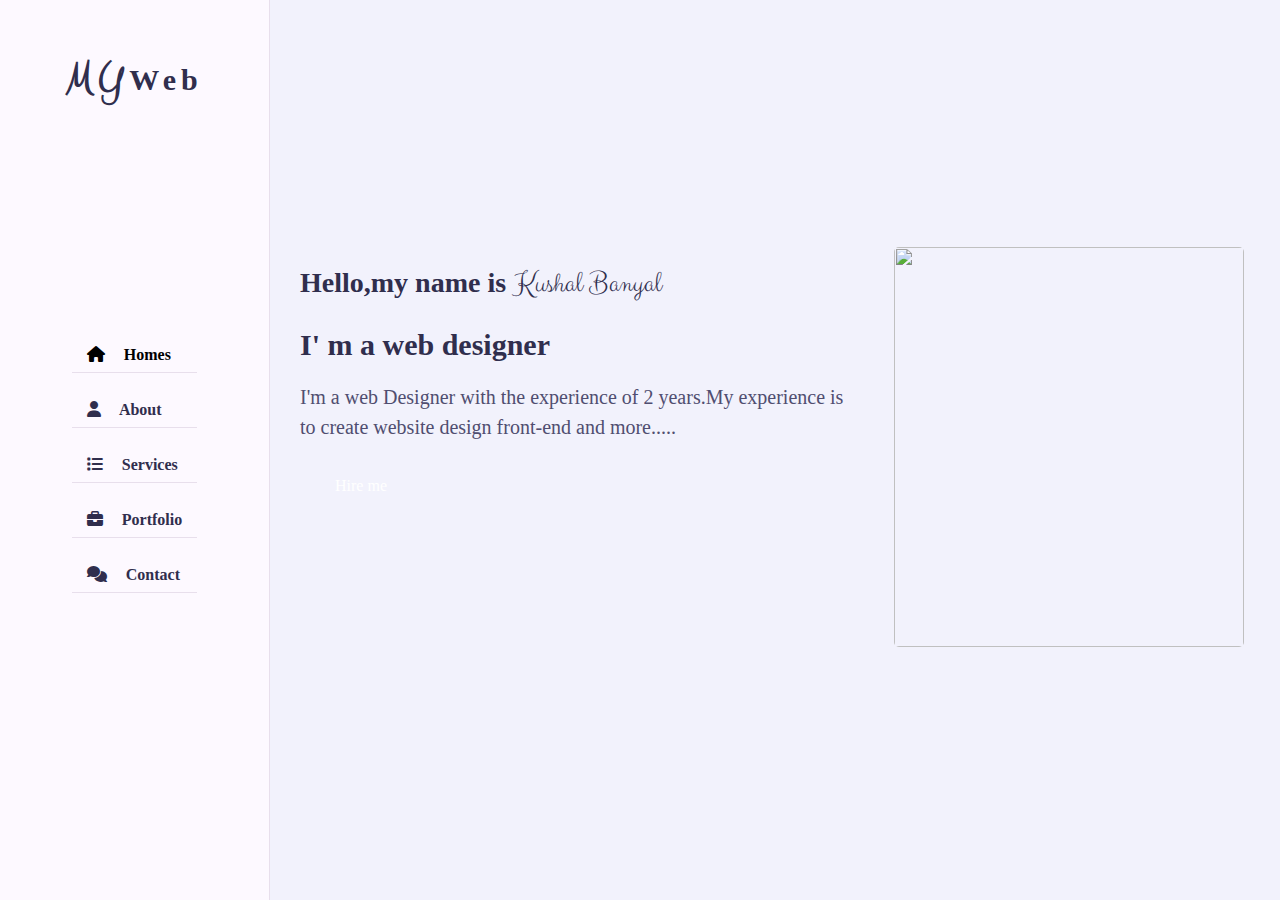
==== index.html @ 0e72da2f "Home section completed" ====
<!DOCTYPE html>
<html lang="en">
<head>
  <meta charset="UTF-8">
  <meta http-equiv="X-UA-Compatible" content="IE=edge">
  <meta name="viewport" content="width=device-width, initial-scale=1.0">
  <title>Portfolio website</title>
  <!-- Adding css files here -->
  <link rel="stylesheet" href="style.css">
  <link rel="stylesheet" href="colour.css">
  <link rel="stylesheet" href="https://cdnjs.cloudflare.com/ajax/libs/font-awesome/6.2.0/css/all.min.css">


</head>
<body>
  <!-- Main body starting -->

  <div class="main-container"></div>
  
    <!-- myweb starting here -->
    <div class="myweb">
      <div class="logo">
        <a href="#"><span>MY</span>Web</a>
      </div>
      <div class="nav-toogler">
        <span></span>
      </div>
      <ul class="nav">
        <li><a href="#" class="active"><i class="fa fa-home"></i> Homes</a></li>
        <li><a href="#"><i class="fa fa-user"></i>  About</a></li>
        <li><a href="#"><i class="fa fa-list"></i> 
        Services</a></li>
        <li><a href="#"><i class="fa fa-briefcase"></i> Portfolio</a></li>
        <li><a href="#"><i class="fa fa-comments"></i> Contact</a></li>
      </ul>
    </div>
    <!-- my web ending here -->

    <!-- main-Content starting-->
    <div class="main-content">

      <!-- Home-Section start -->
        <section class="home section">
          <div class="container">
            <div class="row">
              <div class="home-info padd-15">
                <h3 class="hello">Hello,my name is <span class="name">Kushal Banyal</span></h3>
                <h3 class="my-profession">I' m a <span class="typing">web designer</span></h3>
                <p>I'm a web Designer with the experience of 2 years.My experience is to create website design front-end and more.....</p>
                <a href="#contact" class="btn hire-me">Hire me</a>
              </div>
              <div class="home-img padd-15">
                <img src="images/IMG_20220713_212224.jpg" alt=""
              </div>
            </div>
          </div>
        </section>
      <!-- Home-Section end -->

    </div>
    <!-- main-Content ending-->

  <!-- Main body ending -->

  <!-- Java Script -->
  <script src="script.js"></script>
  
</body>
</html>
---- style.css ----
@import url('https://fonts.googleapis.com/css2?family=Clicker+Script&family=Roboto:wght@300;400;500;600;700&display=swap');
:root
{
  --bg-black-900:#f2f2fc;
  --bg-black-100:#fdf9ff;
  --bg-black-50:#e8dfec;
  --text-black-900:#302e4d;
  --text-black-700:#504e70; 
  
}
*
{
  margin: 0;
  padding: 0;
  outline: none;
  text-decoration: none;
  box-sizing: border-box;
}

body
{
  margin:0;
  padding: 0;
  line-height: 1.5;
  font-size: 16px;
  font-family: 'poppins' sans-serif;
}

::before,::after
{
  box-sizing: border-box;
}

/* section */
ul
{
  list-style: none;
}
.section
{
  background: var(--bg-black-900);
  min-height: 100vh;
  display: block;
  padding: 0 30px;
  opacity: 1;
}
.main-content
{
  padding-left: 270px;
  
}
.padd-15{
  padding-left: 15px;
  padding-right: 15px;
}
.container
{
  max-width: 1100px;
  width: 100%;
  margin: auto;
}
.row
{
  display: flex;
  flex-wrap: wrap;
  margin-left: -15px;
  margin-right: -15px;
  position: relative;

}
.btn
{
  /* margin-top: 15px; */
  font-size: 16px;
  font-weight: 500;
  padding: 12px 35px;
  color: white;
  border-radius: 40px;
  display: inline-block;
  white-space: nowrap;
  background:var(--skin-color);
  transition: all 0.3s ease;
  border: none;
}
.btn:hover
{
  transform: scale(1.05);
}

/* myweb */
.myweb
{
  width: 270px;
  padding: 30px;
  position: fixed;
  background: var(--bg-black-100);
  top: 0;
  height: 100%;
  border-right: 1px solid var(--bg-black-50);
  z-index: 10;
  display: flex;
  justify-content: center;
  align-items: center;

}
.myweb .logo
{
  position: absolute;
  top: 50px;
  font-size: 30px;
  text-transform: capitalize;
  
}
.myweb .logo a
{
  color: var(--text-black-900);
  font-weight: 700;
  padding: 15px 20px;
  font-size: 30px;
  letter-spacing: 5px;
  position: relative;
}
.myweb .logo a span
{
  font-family: "Clicker Script", cursive;
  font-size: 40px;
}
.myweb .logo a::before
{
  content: '';
  position: absolute;
  width: 20px;
  height: 20px;
  border-bottom: 5px solid var(--skin-color);
  border-left: 5px solid var(--skin-color);
  bottom: 0;
  left: 0;
}
.myweb .logo a::after
{
  content: '';
  position: absolute;
  width: 20px;
  height: 20px;
  border-top: 5px solid var(--skin-color);
  border-right: 5px solid var(--skin-color);
  top: 0;
  right: 0;
}
.myweb .nav-toogler
{
  height: 40px;
  width: 45px;
  border: 1px solid var(--bg-black-50);
  cursor: pointer;
  position: fixed;
  left: 300px;
  top:20px;
  border-radius: 5px;
  background: var(--bg-black-100);
  display: none;
  align-items: center;
  justify-content: center;
}
.myweb .nav-toogler span
{
  height: 2px;
  width: 18px;
  background: var(--skin-color);
  display: inline-block;
  position: relative;
}
.myweb .nav-toogler span::before
{
  content: '';
  height: 2px;
  width: 18px;
  background: var(--skin-color);
  position: absolute;
  top: -6px;
  left: 0;
}
.myweb .nav-toogler span::after
{
  content: '';
  height: 2px;
  width: 18px;
  background: var(--skin-color);
  position: absolute;
  top: 6px;
  left: 0;
}
.myweb .nav
{
  margin-top: 50px;
}
.myweb .nav li
{
  margin-bottom: 20px;
  display: block;
}
.myweb .nav li a
{
  font-size: 16px;
  font-weight: 600;
  display: block;
  border-bottom: 1px solid var(--bg-black-50);
  color: var(--text-black-900);
  padding: 5px 15px;
}
.myweb .nav li a.active
{
  color: var(--skin-color);
}
.myweb .nav li a i{
  margin-right: 15px;
}
/* home */
.home
{
  min-height: 100vh;
  display: flex;
  color: var(--text-black-900);
   
}
.home .home-info
{
  flex: 0 0 60%;
  max-width: 60%;
}
h3.hello
{
  font-size: 28px;
  margin: 15px 0;
}
h3.hello span
{
  font-family: 'Clicker Script' ,cursive;
  font-size: 30px;
  font-weight: 200;
  color: var(--skin-color);
}
h3.my-profession
{
  font-size: 30px;
  margin: 15px 0;
}
.typing
{
  color: var(--skin-color);
}
.home-info p{
  margin-bottom: 20px;
  font-size: 20px;
  color: var(--text-black-700);

}

.home .home-img
{
  flex: 0 0 40%;
  max-width: 40%;
  text-align: center;
  position: relative;
}
.home-img::before
{
  content: '';
  position: absolute;
  height: 80px;
  width: 80px;
  border-top: 10px solid var(--skin-color);
  border-left: 10px solid var(--skin-color);
  left: 20px;
  top: -35px;
}
.home-img::after
{
  content: '';
  position: absolute;
  height: 80px;
  width: 80px;
  border-bottom: 10px solid var(--skin-color);
  border-right: 10px solid var(--skin-color);
  right: 20px;
  bottom: -20px;
}
.home .home-img img
{
  height: 400px;
  margin: auto;
  border-radius: 5px;
  width: 350px;
}
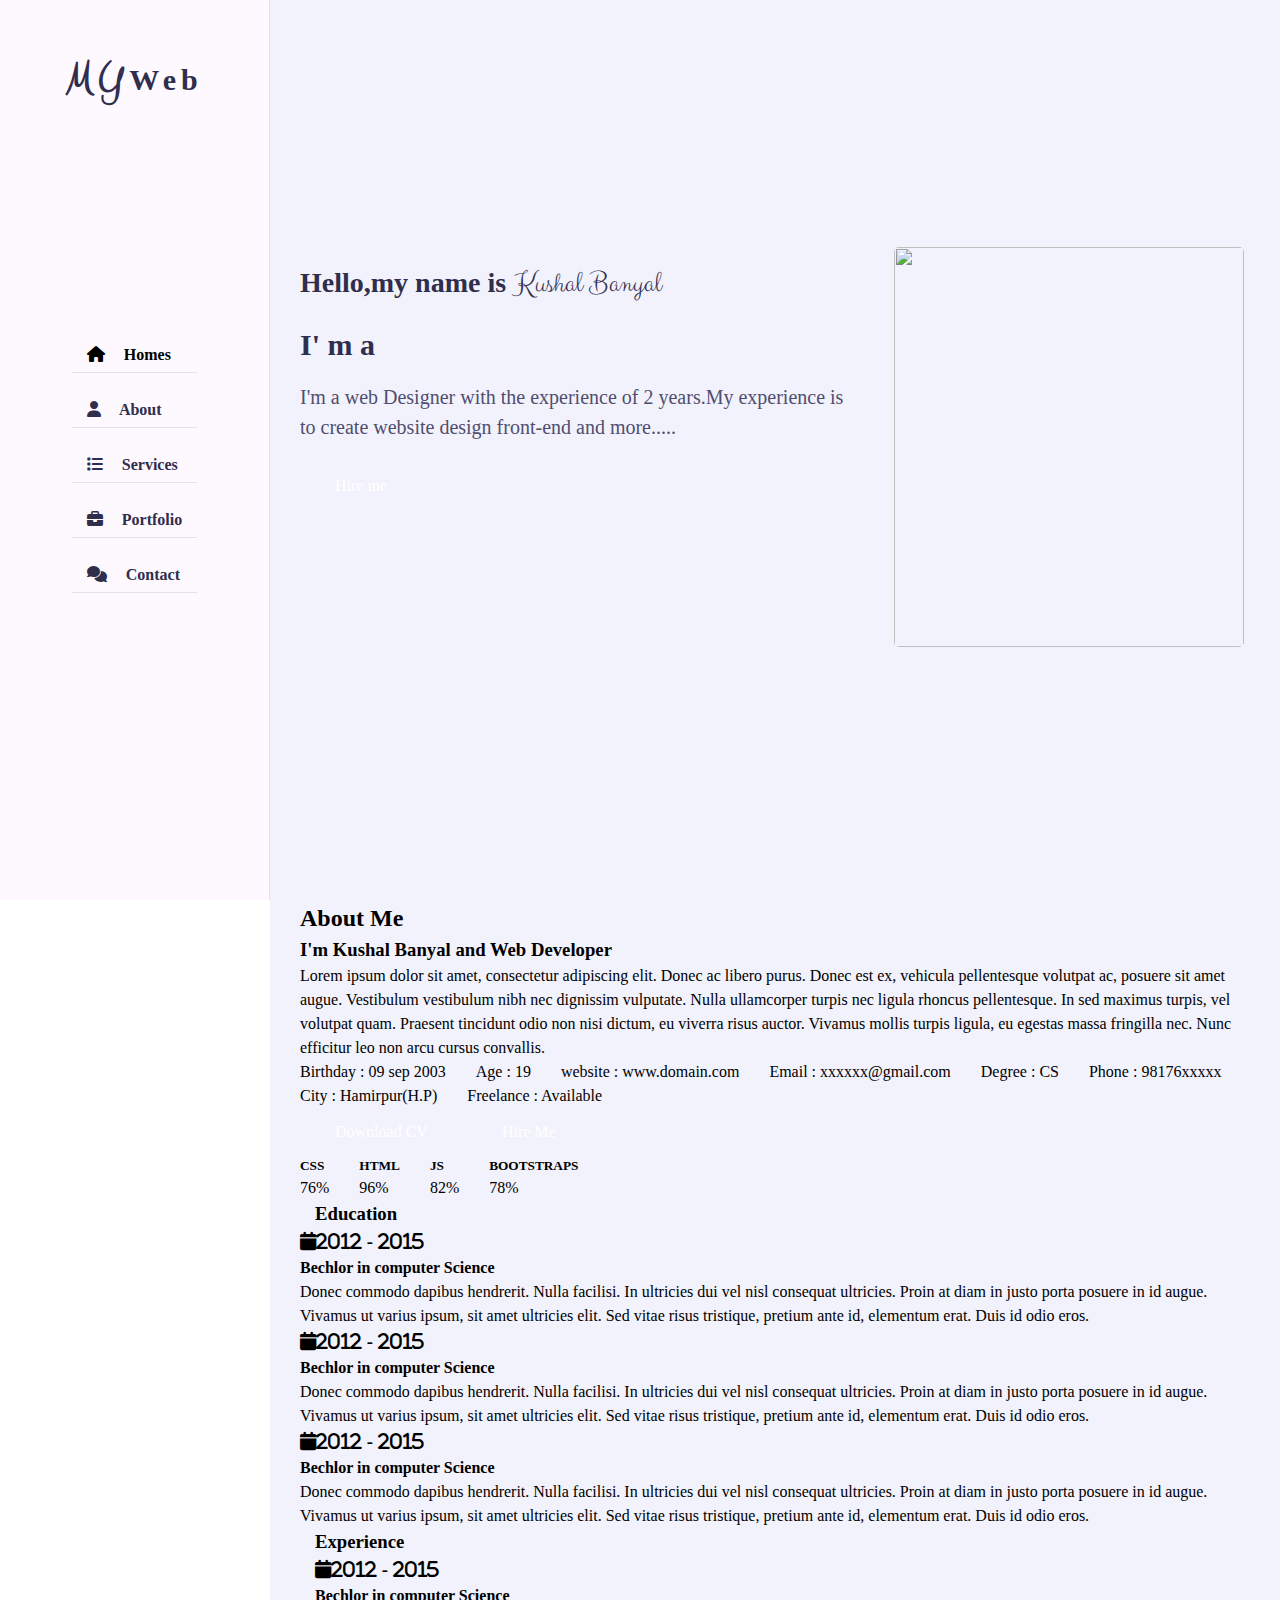
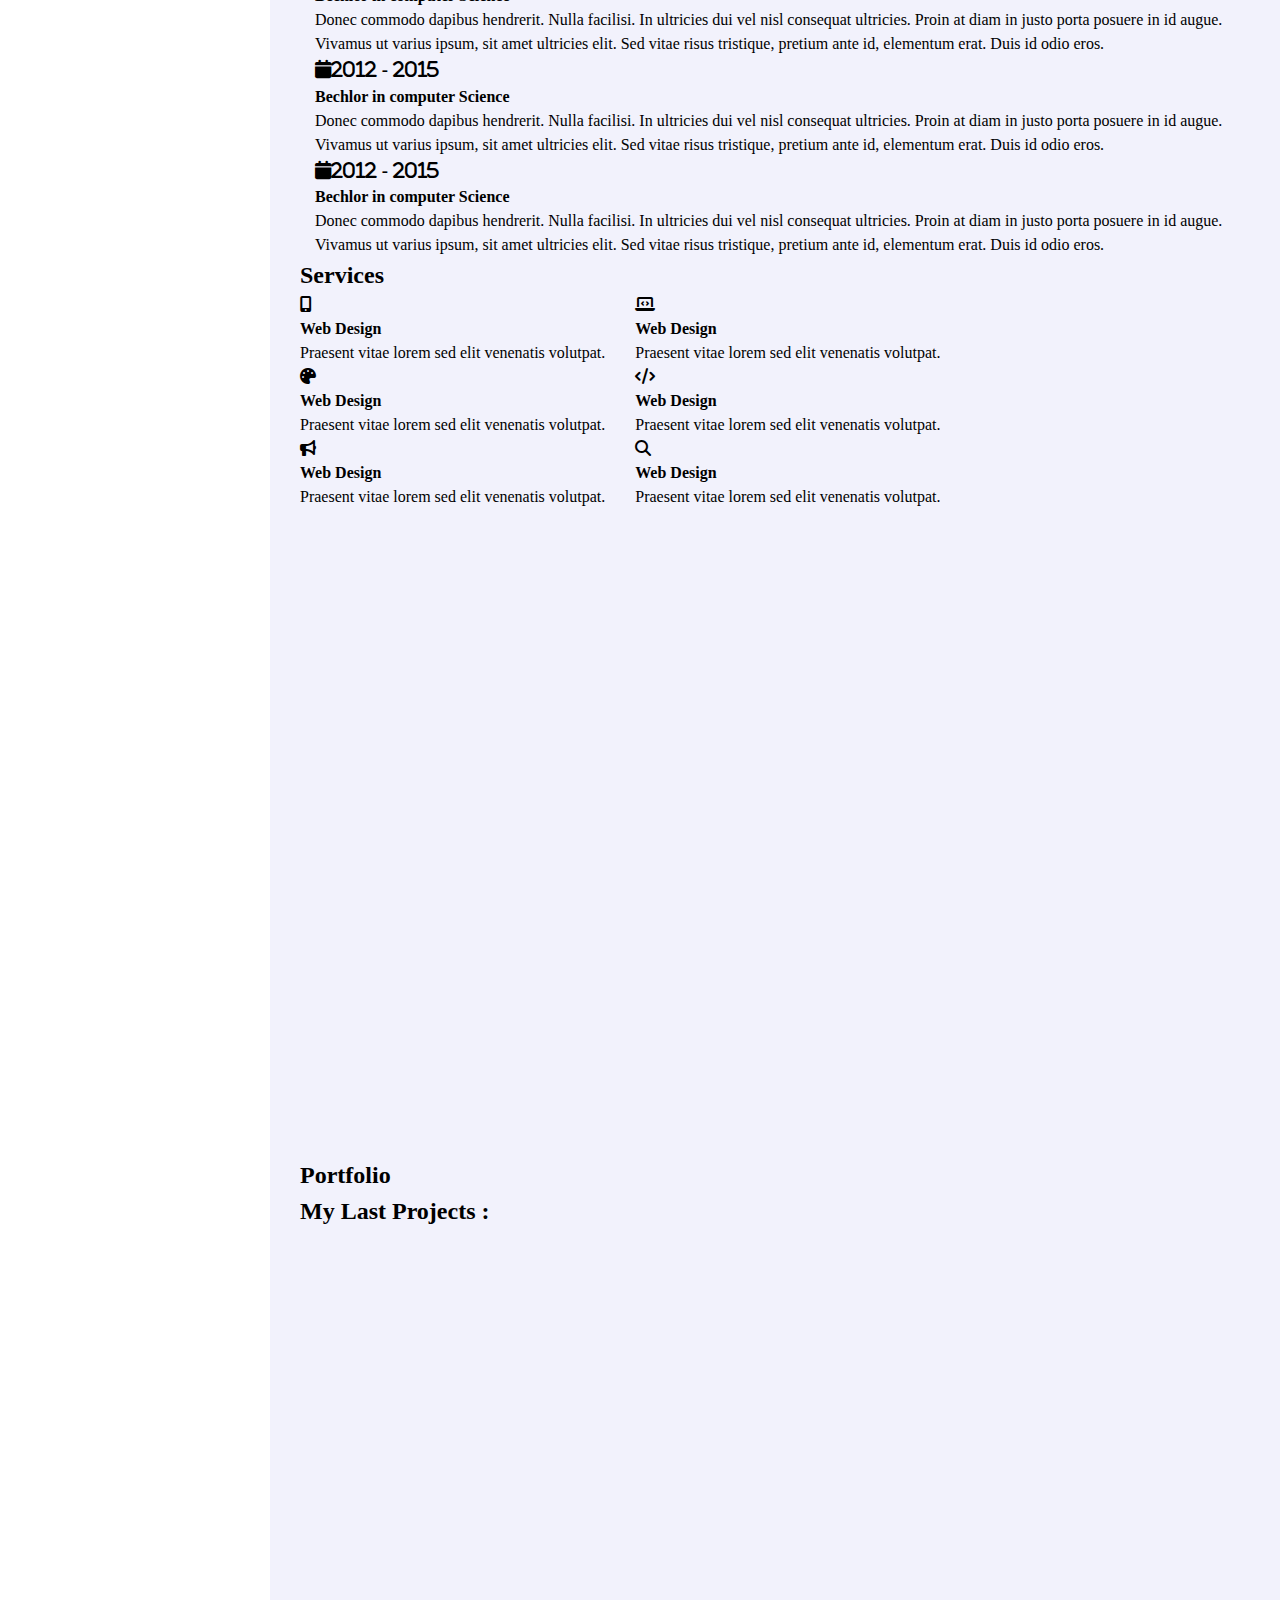
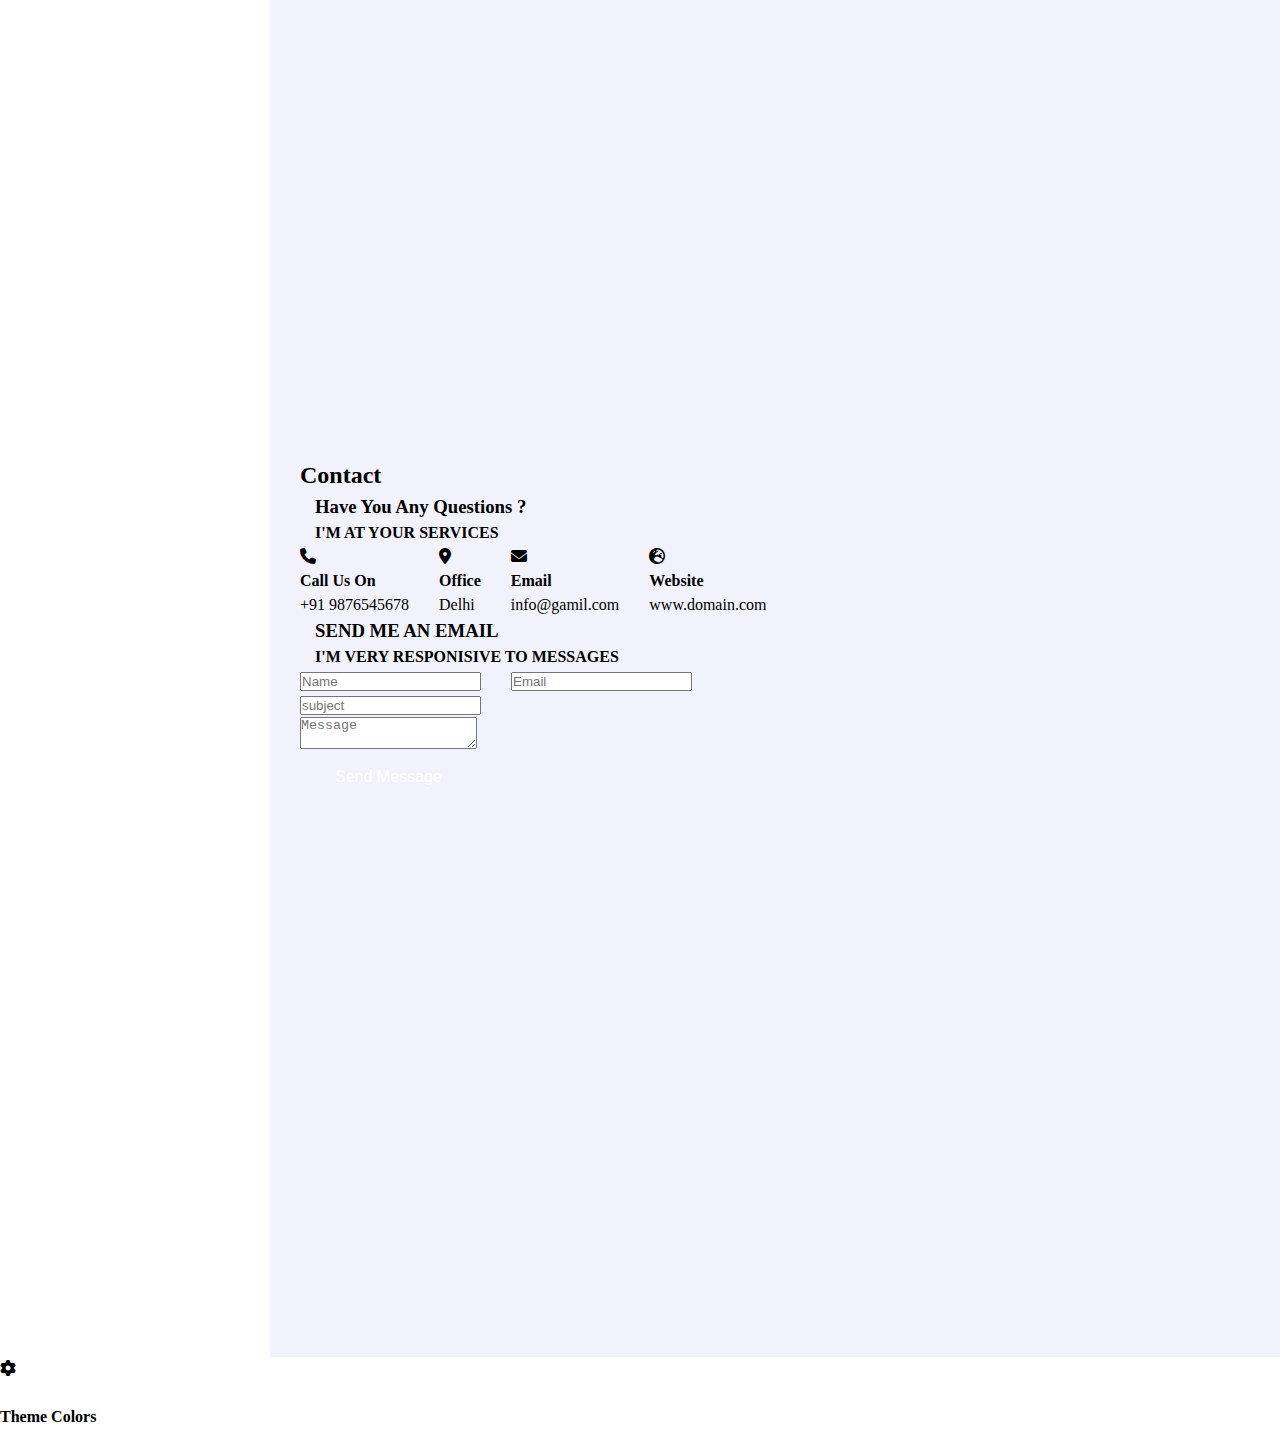
==== commit 915f0c5e: "typing bug fixed" ====
--- a/index.html
+++ b/index.html
@@ -7,8 +7,16 @@
   <title>Portfolio website</title>
   <!-- Adding css files here -->
   <link rel="stylesheet" href="style.css">
-  <link rel="stylesheet" href="colour.css">
+  <link rel="stylesheet" href="/css/skin/color-1.css">
   <link rel="stylesheet" href="https://cdnjs.cloudflare.com/ajax/libs/font-awesome/6.2.0/css/all.min.css">
+  <!-- === style switcher === -->
+  <link rel="stylesheet" href="css/skin/color-1.css" class="alternate-style" title="color-1" disabled>
+  <link rel="stylesheet" href="css/skin/color-2.css" class="alternate-style" title="color-2" disabled>
+  <link rel="stylesheet" href="css/skin/color-3.css" class="alternate-style" title="color-3" disabled>
+  <link rel="stylesheet" href="css/skin/color-4.css" class="alternate-style" title="color-4" disabled>
+  <link rel="stylesheet" href="css/skin/color-5.css" class="alternate-style" title="color-5" disabled>
+
+  <link rel="stylesheet" href="css/style-switcher.css">
 
 
 </head>
@@ -20,18 +28,18 @@
     <!-- myweb starting here -->
     <div class="myweb">
       <div class="logo">
-        <a href="#"><span>MY</span>Web</a>
+        <a href="#home"><span>MY</span>Web</a>
       </div>
       <div class="nav-toogler">
         <span></span>
       </div>
       <ul class="nav">
-        <li><a href="#" class="active"><i class="fa fa-home"></i> Homes</a></li>
-        <li><a href="#"><i class="fa fa-user"></i>  About</a></li>
-        <li><a href="#"><i class="fa fa-list"></i> 
+        <li><a href="#home" class="active"><i class="fa fa-home"></i> Homes</a></li>
+        <li><a href="#about"><i class="fa fa-user"></i>  About</a></li>
+        <li><a href="#services"><i class="fa fa-list"></i> 
         Services</a></li>
-        <li><a href="#"><i class="fa fa-briefcase"></i> Portfolio</a></li>
-        <li><a href="#"><i class="fa fa-comments"></i> Contact</a></li>
+        <li><a href="#portfolio"><i class="fa fa-briefcase"></i> Portfolio</a></li>
+        <li><a href="#contact"><i class="fa fa-comments"></i> Contact</a></li>
       </ul>
     </div>
     <!-- my web ending here -->
@@ -40,30 +48,471 @@
     <div class="main-content">
 
       <!-- Home-Section start -->
-        <section class="home section">
+        <section class="home section " id="home">
           <div class="container">
             <div class="row">
               <div class="home-info padd-15">
                 <h3 class="hello">Hello,my name is <span class="name">Kushal Banyal</span></h3>
-                <h3 class="my-profession">I' m a <span class="typing">web designer</span></h3>
+                <h3 class="my-profession">I' m a <span class="typing"></span></h3>
                 <p>I'm a web Designer with the experience of 2 years.My experience is to create website design front-end and more.....</p>
                 <a href="#contact" class="btn hire-me">Hire me</a>
               </div>
               <div class="home-img padd-15">
-                <img src="images/IMG_20220713_212224.jpg" alt=""
+                <img src="/images/home.png" alt="">
               </div>
             </div>
           </div>
         </section>
       <!-- Home-Section end -->
 
+      <!-- About Section starting here -->
+      <section class="about section " id="about">
+        <div class="container">
+          <div class="row">
+            <div class="section-title padd-15">
+              <h2>About Me</h2>
+            </div>
+          </div>
+          <div class="row">
+            <div class="about-content padd-15">
+              <div class="row">
+                <div class="about-text padd-15">
+                  <h3>I'm Kushal Banyal and <span>Web Developer</span></h3>
+                  <p>
+                    Lorem ipsum dolor sit amet, consectetur adipiscing elit. Donec ac libero purus. Donec est ex, vehicula pellentesque volutpat ac, posuere sit amet augue. Vestibulum vestibulum nibh nec dignissim vulputate. Nulla ullamcorper turpis nec ligula rhoncus pellentesque. In sed maximus turpis, vel volutpat quam. Praesent tincidunt odio non nisi dictum, eu viverra risus auctor. Vivamus mollis turpis ligula, eu egestas massa fringilla nec. Nunc efficitur leo non arcu cursus convallis.
+                  </p>
+                </div>
+              </div>
+              <div class="row">
+                <div class="personal-info padd-15">
+                  <div class="row">
+                    <div class="info-item padd-15">
+                      <p>Birthday : <span>09 sep 2003</span></p>
+                    </div>
+                    <div class="info-item padd-15">
+                      <p>Age : <span>19</span></p>
+                    </div>
+                    <div class="info-item padd-15">
+                      <p>website : <span>www.domain.com</span></p>
+                    </div>
+                    <div class="info-item padd-15">
+                      <p>Email : <span>xxxxxx@gmail.com</span></p>
+                    </div>
+                    <div class="info-item padd-15">
+                      <p>Degree : <span>CS</span></p>
+                    </div>
+                    <div class="info-item padd-15">
+                      <p>Phone : <span>98176xxxxx</span></p>
+                    </div>
+                    <div class="info-item padd-15">
+                      <p>City : <span>Hamirpur(H.P)</span></p>
+                    </div>
+                    <div class="info-item padd-15">
+                      <p>Freelance : <span>Available</span></p>
+                    </div>
+                  </div>
+                  <div class="row">
+                    <div class="buttons padd-15">
+                      <a href="#" class="btn">Download CV</a>
+                      <a href="#contact" class="btn hire-me">Hire Me</a>
+                    </div>
+                  </div>                
+                </div>                
+                <div class="skills padd-15">
+                  <div class="row">
+                    <div class="skill-item padd-15">
+                      <h5>CSS</h5>
+                      <div class="progress">
+                        <div class="progress-in" style="width: 76%;"></div>
+                        <div class="skill-percent" >76%</div>
+                      </div>
+                    </div>
+                    <div class="skill-item padd-15">
+                      <h5>HTML</h5>
+                      <div class="progress">
+                        <div class="progress-in" style="width: 96%;"></div>
+                        <div class="skill-percent" >96%</div>
+                      </div>
+                    </div>
+                    <div class="skill-item padd-15">
+                      <h5>JS</h5>
+                      <div class="progress">
+                        <div class="progress-in" style="width: 82%;"></div>
+                        <div class="skill-percent" >82%</div>
+                      </div>
+                    </div>
+                    <div class="skill-item padd-15">
+                      <h5>BOOTSTRAPS</h5>
+                      <div class="progress">
+                        <div class="progress-in" style="width: 78%;"></div>
+                        <div class="skill-percent" >78%</div>
+                      </div>
+                    </div>
+                  </div>
+                </div>
+              </div>
+              <div class="row padd-15">
+                <div class="education padd-15">
+                  <h3 class="title">Education</h3>
+                  <div class="row">
+                    <div class="timeline-box ">
+                      <div class="timeline shadow-dark">
+                        <!-- timeline items -->
+                        <div class="timeline-item">
+                          <div class="circle-dot"></div>
+                          <h3 class="timeline-date">
+                            <i class="fa fa-calendar">2012 - 2015</i>
+                          </h3>
+                          <h4 class="timeline-title">Bechlor in computer Science</h4>
+                          <p class="timeline-text">
+                            Donec commodo dapibus hendrerit. Nulla facilisi. In ultricies dui vel nisl consequat ultricies. Proin at diam in justo porta posuere in id augue. Vivamus ut varius ipsum, sit amet ultricies elit. Sed vitae risus tristique, pretium ante id, elementum erat. Duis id odio eros.
+                          </p>
+                        </div>
+                        <div class="timeline-item">
+                          <div class="circle-dot"></div>
+                          <h3 class="timeline-date">
+                            <i class="fa fa-calendar">2012 - 2015</i>
+                          </h3>
+                          <h4 class="timeline-title">Bechlor in computer Science</h4>
+                          <p class="timeline-text">
+                            Donec commodo dapibus hendrerit. Nulla facilisi. In ultricies dui vel nisl consequat ultricies. Proin at diam in justo porta posuere in id augue. Vivamus ut varius ipsum, sit amet ultricies elit. Sed vitae risus tristique, pretium ante id, elementum erat. Duis id odio eros.
+                          </p>
+                        </div>
+                        <div class="timeline-item">
+                          <div class="circle-dot"></div>
+                          <h3 class="timeline-date">
+                            <i class="fa fa-calendar">2012 - 2015</i>
+                          </h3>
+                          <h4 class="timeline-title">Bechlor in computer Science</h4>
+                          <p class="timeline-text">
+                            Donec commodo dapibus hendrerit. Nulla facilisi. In ultricies dui vel nisl consequat ultricies. Proin at diam in justo porta posuere in id augue. Vivamus ut varius ipsum, sit amet ultricies elit. Sed vitae risus tristique, pretium ante id, elementum erat. Duis id odio eros.
+                          </p>
+                        </div>
+                        
+                      </div>
+                    </div>
+                  </div>
+                </div>
+                <div class="experience padd-15">
+                  <h3 class="title">Experience</h3>
+                  <div class="row">
+                    <div class="timeline-box padd-15 ">
+                      <div class="timeline shadow-dark">
+                        <!-- timeline items -->
+                        <div class="timeline-item">
+                          <div class="circle-dot"></div>
+                          <h3 class="timeline-date">
+                            <i class="fa fa-calendar">2012 - 2015</i>
+                          </h3>
+                          <h4 class="timeline-title">Bechlor in computer Science</h4>
+                          <p class="timeline-text">
+                            Donec commodo dapibus hendrerit. Nulla facilisi. In ultricies dui vel nisl consequat ultricies. Proin at diam in justo porta posuere in id augue. Vivamus ut varius ipsum, sit amet ultricies elit. Sed vitae risus tristique, pretium ante id, elementum erat. Duis id odio eros.
+                          </p>
+                        </div>
+                        <div class="timeline-item">
+                          <div class="circle-dot"></div>
+                          <h3 class="timeline-date">
+                            <i class="fa fa-calendar">2012 - 2015</i>
+                          </h3>
+                          <h4 class="timeline-title">Bechlor in computer Science</h4>
+                          <p class="timeline-text">
+                            Donec commodo dapibus hendrerit. Nulla facilisi. In ultricies dui vel nisl consequat ultricies. Proin at diam in justo porta posuere in id augue. Vivamus ut varius ipsum, sit amet ultricies elit. Sed vitae risus tristique, pretium ante id, elementum erat. Duis id odio eros.
+                          </p>
+                        </div>
+                        <div class="timeline-item">
+                          <div class="circle-dot"></div>
+                          <h3 class="timeline-date">
+                            <i class="fa fa-calendar">2012 - 2015</i>
+                          </h3>
+                          <h4 class="timeline-title">Bechlor in computer Science</h4>
+                          <p class="timeline-text">
+                            Donec commodo dapibus hendrerit. Nulla facilisi. In ultricies dui vel nisl consequat ultricies. Proin at diam in justo porta posuere in id augue. Vivamus ut varius ipsum, sit amet ultricies elit. Sed vitae risus tristique, pretium ante id, elementum erat. Duis id odio eros.
+                          </p>
+                        </div>
+                        
+                      </div>
+                    </div>
+                  </div>
+                </div>
+              </div>
+            </div>
+          </div>
+        </div>
+      </section>
+      <!-- About Section ending here -->
+
+      <!-- Service Section Starting here -->
+      <section class="service section " id="services">
+        <div class="container">
+          <div class="row">
+            <div class="section-title padd-15">
+              <h2>Services</h2>
+            </div>
+          </div>
+          <div class="row">
+            <!-- sesrvice-item start -->
+            <div class="service-item padd-15">
+              <div class="service-item-inner">
+                <div class="icon">
+                  <i class="fa fa-mobile-alt"></i>
+                </div>
+                <h4>Web Design</h4>
+                <p>Praesent vitae lorem sed elit venenatis volutpat. </p>
+
+              </div>
+            </div>
+            <!-- sesrvice-item end -->
+            <!-- sesrvice-item start -->
+            <div class="service-item padd-15">
+              <div class="service-item-inner">
+                <div class="icon">
+                  <i class="fa fa-laptop-code"></i>
+                </div>
+                <h4>Web Design</h4>
+                <p>Praesent vitae lorem sed elit venenatis volutpat. </p>
+
+              </div>
+            </div>
+            <!-- sesrvice-item end -->
+            <!-- sesrvice-item start -->
+            <div class="service-item padd-15">
+              <div class="service-item-inner">
+                <div class="icon">
+                  <i class="fa fa-palette"></i>
+                </div>
+                <h4>Web Design</h4>
+                <p>Praesent vitae lorem sed elit venenatis volutpat. </p>
+
+              </div>
+            </div>
+            <!-- sesrvice-item end -->
+            <!-- sesrvice-item start -->
+            <div class="service-item padd-15">
+              <div class="service-item-inner">
+                <div class="icon">
+                  <i class="fa fa-code"></i>
+                </div>
+                <h4>Web Design</h4>
+                <p>Praesent vitae lorem sed elit venenatis volutpat. </p>
+
+              </div>
+            </div>
+            <!-- sesrvice-item end -->
+            <!-- sesrvice-item start -->
+            <div class="service-item padd-15">
+              <div class="service-item-inner">
+                <div class="icon">
+                  <i class="fa fa-bullhorn"></i>
+                </div>
+                <h4>Web Design</h4>
+                <p>Praesent vitae lorem sed elit venenatis volutpat. </p>
+
+              </div>
+            </div>
+            <!-- sesrvice-item end -->
+            <!-- sesrvice-item start -->
+            <div class="service-item padd-15">
+              <div class="service-item-inner">
+                <div class="icon">
+                  <i class="fa fa-search"></i>
+                </div>
+                <h4>Web Design</h4>
+                <p>Praesent vitae lorem sed elit venenatis volutpat. </p>
+
+              </div>
+            </div>
+            <!-- sesrvice-item end -->
+          </div>
+        </div>
+      </section>
+      <!-- Service Section ending here -->
+
+      <!-- portfolio Section starting here -->
+      <section class="portfolio section " id="portfolio">
+        <div class="container">
+          <div class="row">
+            <div class="section-title padd-15">
+              <h2>Portfolio</h2>
+            </div>
+          </div>
+          <div class="row">
+            <div class="portfolio-heading padd-15">
+              <h2>My Last Projects :</h2>
+            </div>
+          </div>
+          <div class="row">
+            <!-- porfolio item start -->
+            <div class="portfolio-item padd-15">
+              <div class="portfolio-item-inner shadow-dark">
+                <div class="portfolio-img">
+                  <img src="/images/1.jpg" alt="">
+                </div>
+              </div>
+            </div>
+            <!-- porfolio item end -->
+            <!-- porfolio item start -->
+            <div class="portfolio-item padd-15">
+              <div class="portfolio-item-inner shadow-dark">
+                <div class="portfolio-img">
+                  <img src="/images/2.jpg" alt="">
+                </div>
+              </div>
+            </div>
+            <!-- porfolio item end -->
+            <!-- porfolio item start -->
+            <div class="portfolio-item padd-15">
+              <div class="portfolio-item-inner shadow-dark">
+                <div class="portfolio-img">
+                  <img src="/images/3.jpg" alt="">
+                </div>
+              </div>
+            </div>
+            <!-- porfolio item end -->
+            <!-- porfolio item start -->
+            <div class="portfolio-item padd-15">
+              <div class="portfolio-item-inner shadow-dark">
+                <div class="portfolio-img">
+                  <img src="/images/4.jpg" alt="">
+                </div>
+              </div>
+            </div>
+            <!-- porfolio item end -->
+            <!-- porfolio item start -->
+            <div class="portfolio-item padd-15">
+              <div class="portfolio-item-inner shadow-dark">
+                <div class="portfolio-img">
+                  <img src="/images/5.jpg" alt="">
+                </div>
+              </div>
+            </div>
+            <!-- porfolio item end -->
+            <!-- porfolio item start -->
+            <div class="portfolio-item padd-15">
+              <div class="portfolio-item-inner shadow-dark">
+                <div class="portfolio-img">
+                  <img src="/images/6.jpg" alt="">
+                </div>
+              </div>
+            </div>
+            <!-- porfolio item end -->
+          </div>
+        </div>
+      </section>
+
+      <!-- portfoli Section ending here -->
+
+      <!-- contact Section starting here -->
+      <section class="contact section"id = "contact">
+        <div class="container">
+          <div class="row">
+            <div class="section-title padd-15">
+              <h2>Contact</h2>
+            </div>
+          </div>
+          <h3 class="contact-title padd-15">Have You Any Questions ?</h3>
+          <h4 class="contact-sub-title padd-15">I'M AT YOUR SERVICES</h4>
+          <div class="row">
+            <!-- contact info item start -->
+            <div class="contact-info-item padd-15">
+              <div class="icon"><i class="fa fa-phone"></i></div>
+              <h4>Call Us On</h4>
+              <p>+91 9876545678</p>
+            </div>
+            <!-- contact info item end -->
+            <!-- contact info item start -->
+            <div class="contact-info-item padd-15">
+              <div class="icon"><i class="fa fa-map-marker-alt"></i></div>
+              <h4>Office</h4>
+              <p>Delhi</p>
+            </div>
+            <!-- contact info item end -->
+            <!-- contact info item start -->
+            <div class="contact-info-item padd-15">
+              <div class="icon"><i class="fa fa-envelope"></i></div>
+              <h4>Email</h4>
+              <p>info@gamil.com</p>
+            </div>
+            <!-- contact info item end -->
+            <!-- contact info item start -->
+            <div class="contact-info-item padd-15">
+              <div class="icon"><i class="fa fa-globe-europe"></i></div>
+              <h4>Website</h4>
+              <p>www.domain.com</p>
+            </div>
+            <!-- contact info item end -->
+          </div>
+          <h3 class="contact-title padd-15">SEND ME AN EMAIL</h3>
+          <h4 class="contact-sub-title padd-15">I'M VERY RESPONISIVE TO MESSAGES</h4>
+          <!-- contact form -->
+          <div class="row">
+            <div class="contact-form padd-15">
+              <div class="row">
+                <div class="form-item col-6 padd-15">
+                  <div class="form-group">
+                    <input type="text" class="form-control" placeholder="Name">
+                  </div>
+                </div>
+                <div class="form-item col-6 padd-15">
+                  <div class="form-group">
+                    <input type="email" class="form-control" placeholder="Email">
+                  </div>
+                </div>
+              </div>
+              <div class="row">
+                <div class="form-item col-12 padd-15">
+                  <div class="form-group">
+                    <input type="text" class="form-control" placeholder="subject">
+                  </div>
+                </div>
+              </div>
+              <div class="row">
+                <div class="form-item col-12 padd-15">
+                    <div class="form-group">
+                    <textarea name="" class="form-control" id="" placeholder="Message"></textarea>
+                  </div>
+                </div>
+              </div>
+              <div class="row">
+                <div class="form-item col-12 padd-15">
+                  <button type="submit" class="btn">Send Message</button>
+                </div>
+              </div>
+            </div>
+          </div>
+        </div>
+      </section>
+
+
+      <!-- contact Section ending here -->
+      
+
     </div>
     <!-- main-Content ending-->
+  </div>
 
   <!-- Main body ending -->
-
+  <!-- style Switcher start -->
+  <div class="style-switcher">
+    <div class="style-switcher-toggler s-icon">
+      <i class="fas fa-cog fa-spin"></i>
+    </div>
+    <div class="day-night s-icon">
+      <i class="fas "></i>
+    </div>
+    <h4>Theme Colors</h4>
+    <div class="colors">
+      <span class="color-1" onclick="setActiveStyle('color-1')"></span>
+      <span class="color-2" onclick="setActiveStyle('color-2')"></span>
+      <span class="color-3" onclick="setActiveStyle('color-3')"></span>
+      <span class="color-4" onclick="setActiveStyle('color-4')"></span>
+      <span class="color-5" onclick="setActiveStyle('color-5')"></span>
+    </div>
+  </div>
+  <!-- style Switcher end -->
   <!-- Java Script -->
-  <script src="script.js"></script>
+  <script src="https://cdnjs.cloudflare.com/ajax/libs/typed.js/2.0.12/typed.min.js" referrerpolicy="no-referrer"></script>
+  <script src="javascript/script.js"></script>
+  <script src="javascript/style-switch.js"></script>
   
 </body>
 </html>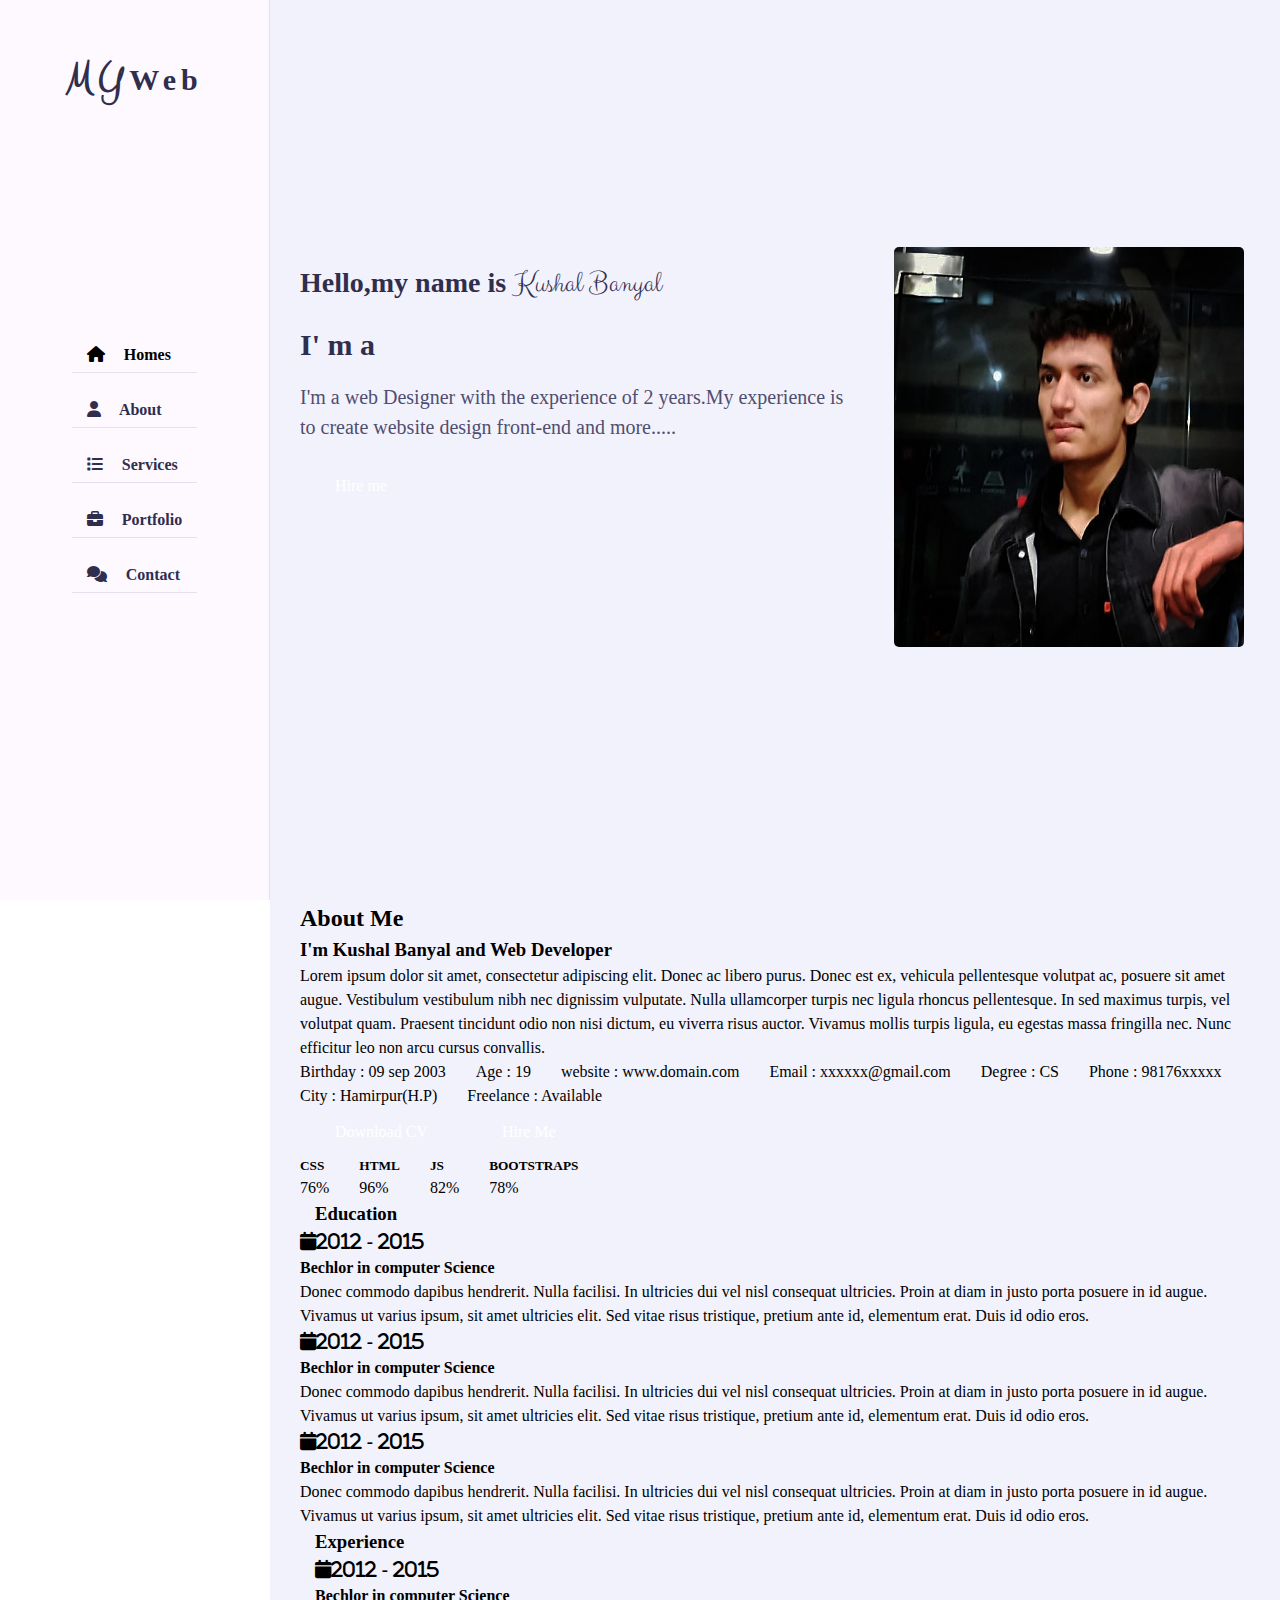
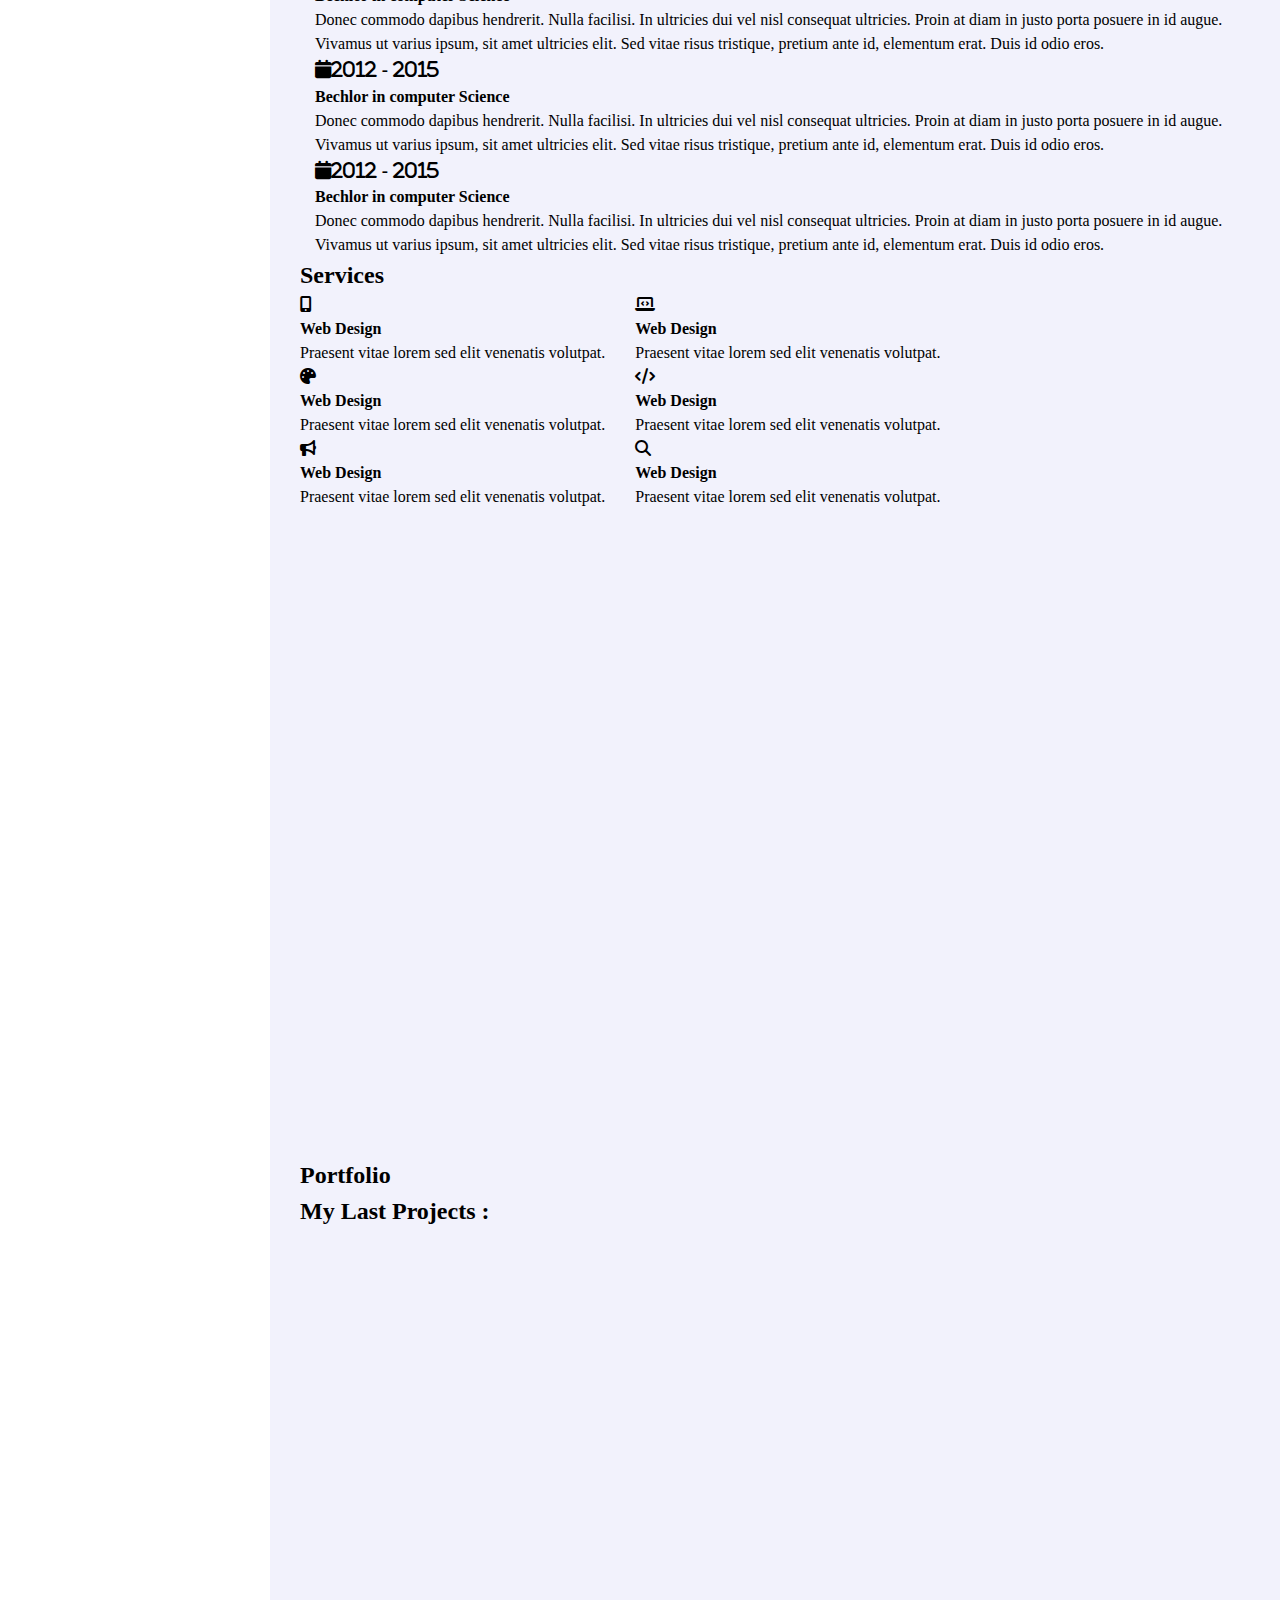
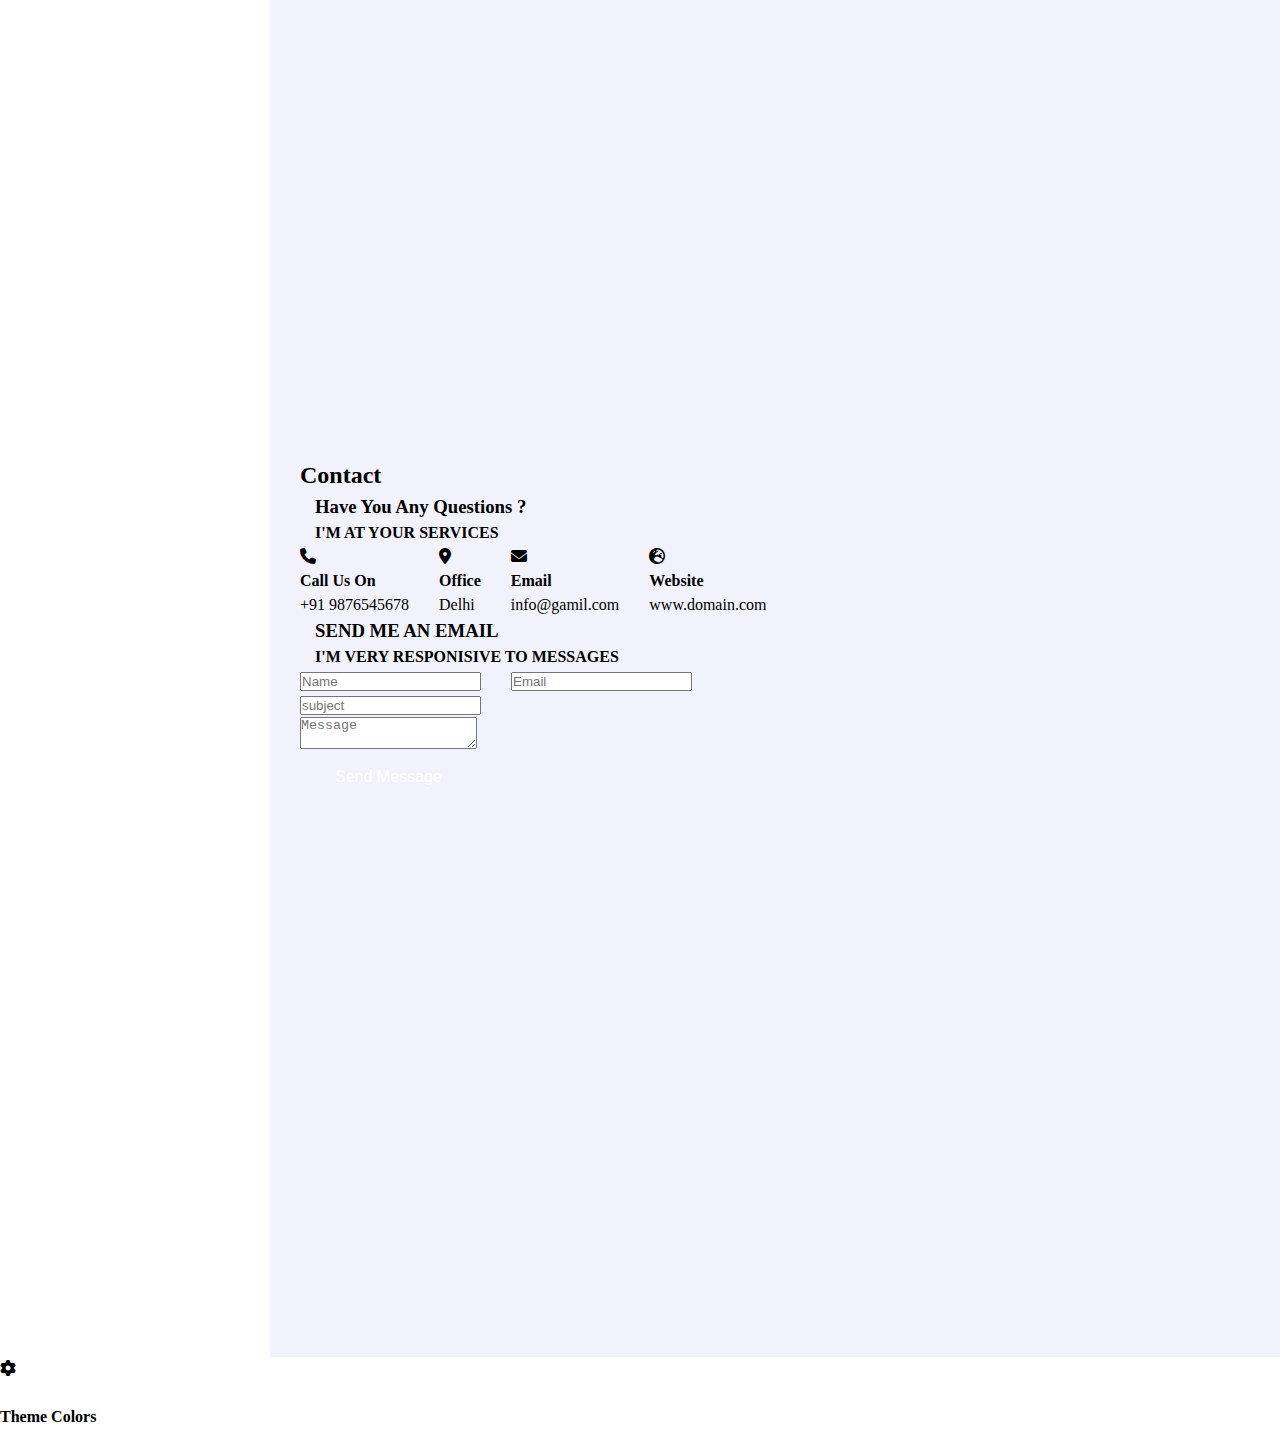
==== commit fce8fd46: "porfolio image changes" ====
--- a/index.html
+++ b/index.html
@@ -10,13 +10,13 @@
   <link rel="stylesheet" href="/css/skin/color-1.css">
   <link rel="stylesheet" href="https://cdnjs.cloudflare.com/ajax/libs/font-awesome/6.2.0/css/all.min.css">
   <!-- === style switcher === -->
-  <link rel="stylesheet" href="css/skin/color-1.css" class="alternate-style" title="color-1" disabled>
-  <link rel="stylesheet" href="css/skin/color-2.css" class="alternate-style" title="color-2" disabled>
-  <link rel="stylesheet" href="css/skin/color-3.css" class="alternate-style" title="color-3" disabled>
-  <link rel="stylesheet" href="css/skin/color-4.css" class="alternate-style" title="color-4" disabled>
-  <link rel="stylesheet" href="css/skin/color-5.css" class="alternate-style" title="color-5" disabled>
-
-  <link rel="stylesheet" href="css/style-switcher.css">
+  <link rel="stylesheet" href="/css/skin/color-1.css" class="alternate-style" title="color-1" disabled>
+  <link rel="stylesheet" href="/css/skin/color-2.css" class="alternate-style" title="color-2" disabled>
+  <link rel="stylesheet" href="/css/skin/color-3.css" class="alternate-style" title="color-3" disabled>
+  <link rel="stylesheet" href="/css/skin/color-4.css" class="alternate-style" title="color-4" disabled>
+  <link rel="stylesheet" href="/css/skin/color-5.css" class="alternate-style" title="color-5" disabled>
+
+  <link rel="stylesheet" href="/css/style-switcher.css">
 
 
 </head>
@@ -58,7 +58,7 @@
                 <a href="#contact" class="btn hire-me">Hire me</a>
               </div>
               <div class="home-img padd-15">
-                <img src="/images/home.png" alt="">
+                <img src="/images/portfolio.jpg" alt="">
               </div>
             </div>
           </div>
